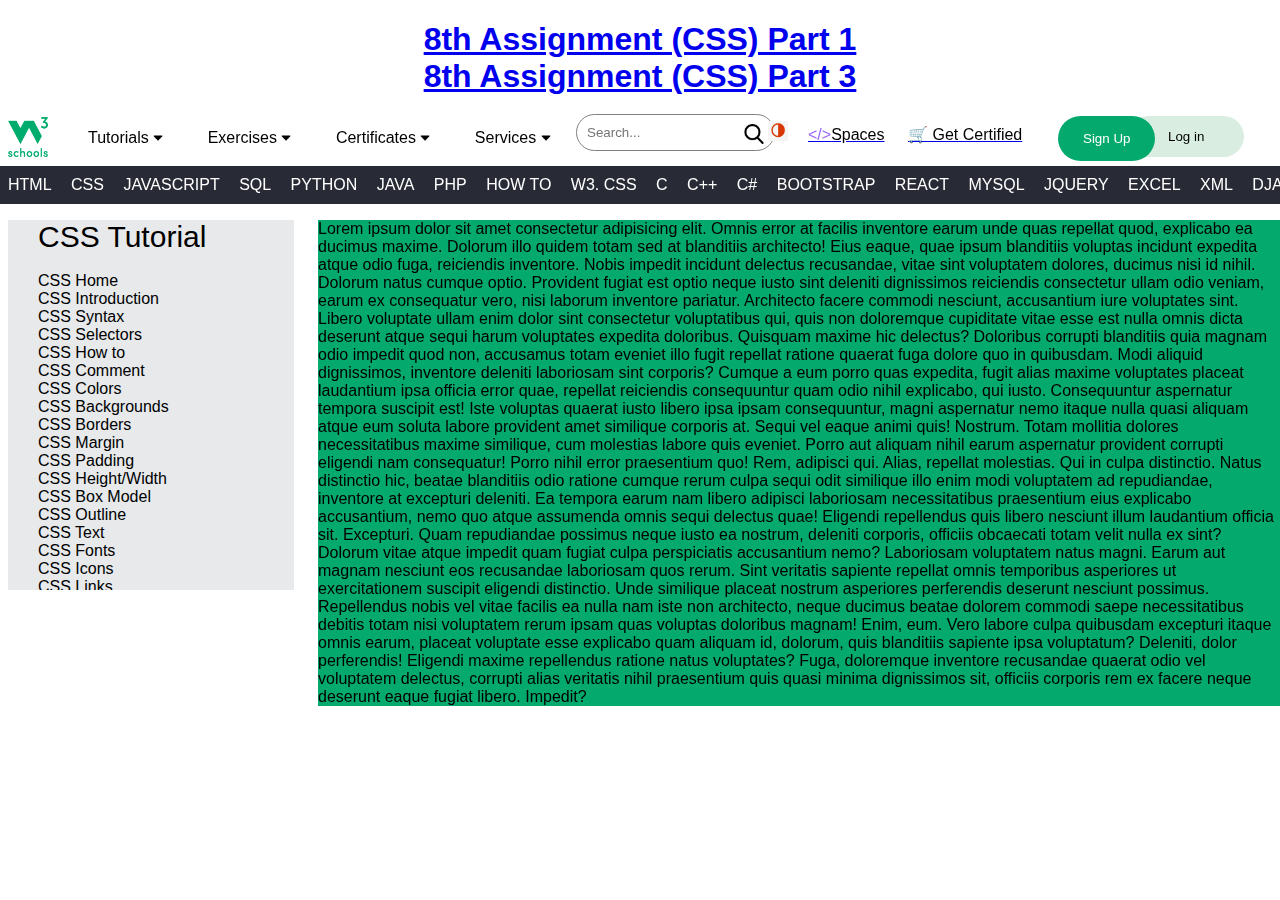
==== 8th Assignment Web & App (CSS) Part 2.html @ 7da71790 "first commit" ====
<!DOCTYPE html>
<html lang="en">
<head>
    <meta charset="UTF-8">
    <meta name="viewport" content="width=device-width, initial-scale=1.0">
    <title></title>
    <link rel="stylesheet" href="8th Assignment Web & App (CSS) Part 2.css">
    <link rel="shortcut icon" href="8th Assignment Web & App (CSS) Part 2 Image 1.png" type="image/x-icon">
    <script>
        function myFunction() {
   var element = document.body;
   element.classList.toggle("dark-mode");
}
        </script>
</head>
<body>
    <div class="External-link">
        <h1><center><a href="../8th Assignment Web & App (CSS) Part 1/index.html">8th Assignment (CSS) Part 1</a><br>
        <a href="../8th Assignment Web & App (CSS) Part 3/8th Assignment Web & App (CSS) Part 3.html">8th Assignment (CSS) Part 3</a>
        </center></h1>
    </div>
    <div class="Nav-1">

        <a href="#"><img src="8th Assignment Web & App (CSS) Part 2 Image 1.png" alt="" class="Navbar-Image"></a>
        <ul class="Navbar-list-Parent">
            <div class="Navbar-div"><a href="#" class="Navbar-link"><li class="Navbar-list">Tutorials <img src="8th Assignment Web & App (CSS) Part 2 Image 2.png" alt="" class="Down-arrow-icon"></li></div>
                <div class="Navbar-div"><a href="#" class="Navbar-link"><li class="Navbar-list">Exercises <img src="8th Assignment Web & App (CSS) Part 2 Image 2.png" alt="" class="Down-arrow-icon"></li></div>
                  <div class="Navbar-div">  <a href="#" class="Navbar-link"><li class="Navbar-list">Certificates <img src="8th Assignment Web & App (CSS) Part 2 Image 2.png" alt="" class="Down-arrow-icon"></li></div>
                      <div class="Navbar-div">  <a href="#" class="Navbar-link"><li class="Navbar-list">Services <img src="8th Assignment Web & App (CSS) Part 2 Image 2.png" alt="" class="Down-arrow-icon"></li></div>
                        </ul>
                        <div class="Search-span">
                             <input type="text" placeholder="Search..." class="Search">
                            <img src="8th Assignment Web & App (CSS) Part 2 Image 3.png" alt="" class="Search-icon">
                            </div>
                            <div class="Colors">

                                <img src="8th Assignment Web & App (CSS) Part 2 Image 4.png" alt="" class="Light-Dark" onclick="myFunction()">
                              <a href="#"><div class="space">

                                   <span class="Spaces">&lt;/&gt;</span><span>Spaces</span>
                                </div>
                            </a>
                            <a href="#">
                                <div class="space2">🛒<span> Get Certified</span></div>
                            </a>
                          <div class="Signup-container">  <button class="Sign-up">Sign Up</button></div>
                          <div class="Login-container">  <button class="Login">Log in</button></div>
                        </div>
                    <div class="Nav-2">
                        <ul class="Nav2list">
                            <li>HTML</li>
                            <li>CSS</li>
                            <li>JAVASCRIPT</li>
                            <li>SQL</li>
                            <li>PYTHON</li>
                            <li>JAVA</li>
                            <li>PHP</li>
                            <li>HOW TO</li>
                            <li>W3. CSS</li>
                            <li>C</li>
                            <li>C++</li>
                            <li>C#</li>
                            <li>BOOTSTRAP</li>
                            <li>REACT</li>
                            <li>MYSQL</li>
                            <li>JQUERY</li>
                            <li>EXCEL</li>
                            <li>XML</li>
                            <li>DJANGO</li>
                        </ul>
                        <div class="scroll"></div>
                    </div>
                    <aside>
                        <span class="CSS-heading ">CSS Tutorial</span>
                        <br>
                        <br>
                        <div class="CSS">CSS Home</div>
                        <div class="CSS">CSS Introduction</div>
                        <div class="CSS">CSS Syntax</div>
                        <div class="CSS">CSS Selectors</div>
                        <div class="CSS">CSS How to</div>
                        <div class="CSS">CSS Comment</div>
                        <div class="CSS">CSS Colors</div>
                        <div class="CSS">CSS Backgrounds</div>
                        <div class="CSS">CSS Borders</div>
                        <div class="CSS">CSS Margin</div>
                        <div class="CSS">CSS Padding</div>
                        <div class="CSS">CSS Height/Width</div>
                        <div class="CSS">CSS Box Model</div>
                        <div class="CSS">CSS Outline</div>
                        <div class="CSS">CSS Text</div>
                        <div class="CSS">CSS Fonts</div>
                        <div class="CSS">CSS Icons</div>
                        <div class="CSS">CSS Links</div>
                        <div class="CSS">CSS Lists</div>
                        <div class="CSS">CSS Tables</div>
                        <div class="CSS">CSS Display</div>
                        <div class="CSS">CSS Max-width</div>
                        <div class="CSS">CSS Position</div>
                        <div class="CSS">CSS Z-index</div>
                        <div class="CSS">CSS Overflow</div>
                        <div class="CSS">CSS Float</div>
                        <div class="CSS">CSS Inline-block</div>
                        <div class="CSS">CSS Align</div>
                        <div class="CSS">CSS Combinators</div>
                        <div class="CSS">CSS Pseudo-class</div>
                        <div class="CSS">CSS Opacity</div>
                        <div class="CSS">CSS Navigation Bar</div>
                        <div class="CSS">CSS Dropdowns</div>
                        <div class="CSS">CSS Image Gallery</div>
                        <div class="CSS">CSS Image Sprites</div>
                        <div class="CSS">CSS Attr Selectors</div>
                        <div class="CSS">CSS Forms</div>
                        <div class="CSS">CSS Counters</div>
                        <div class="CSS">CSS Website Layout</div>
                        <div class="CSS">CSS Units</div>
                        <div class="CSS">CSS Specifity</div>
                        <div class="CSS">CSS !Important</div>
                        <div class="CSS">CSS Math Functions</div>
                    </aside>
                    <section><p>Lorem ipsum dolor sit amet consectetur adipisicing elit. Omnis error at facilis inventore earum unde quas repellat quod, explicabo ea ducimus maxime. Dolorum illo quidem totam sed at blanditiis architecto!
                    Eius eaque, quae ipsum blanditiis voluptas incidunt expedita atque odio fuga, reiciendis inventore. Nobis impedit incidunt delectus recusandae, vitae sint voluptatem dolores, ducimus nisi id nihil. Dolorum natus cumque optio.
                    Provident fugiat est optio neque iusto sint deleniti dignissimos reiciendis consectetur ullam odio veniam, earum ex consequatur vero, nisi laborum inventore pariatur. Architecto facere commodi nesciunt, accusantium iure voluptates sint.
                    Libero voluptate ullam enim dolor sint consectetur voluptatibus qui, quis non doloremque cupiditate vitae esse est nulla omnis dicta deserunt atque sequi harum voluptates expedita doloribus. Quisquam maxime hic delectus?
                    Doloribus corrupti blanditiis quia magnam odio impedit quod non, accusamus totam eveniet illo fugit repellat ratione quaerat fuga dolore quo in quibusdam. Modi aliquid dignissimos, inventore deleniti laboriosam sint corporis?
                    Cumque a eum porro quas expedita, fugit alias maxime voluptates placeat laudantium ipsa officia error quae, repellat reiciendis consequuntur quam odio nihil explicabo, qui iusto. Consequuntur aspernatur tempora suscipit est!
                    Iste voluptas quaerat iusto libero ipsa ipsam consequuntur, magni aspernatur nemo itaque nulla quasi aliquam atque eum soluta labore provident amet similique corporis at. Sequi vel eaque animi quis! Nostrum.
                    Totam mollitia dolores necessitatibus maxime similique, cum molestias labore quis eveniet. Porro aut aliquam nihil earum aspernatur provident corrupti eligendi nam consequatur! Porro nihil error praesentium quo! Rem, adipisci qui.
                    Alias, repellat molestias. Qui in culpa distinctio. Natus distinctio hic, beatae blanditiis odio ratione cumque rerum culpa sequi odit similique illo enim modi voluptatem ad repudiandae, inventore at excepturi deleniti.
                    Ea tempora earum nam libero adipisci laboriosam necessitatibus praesentium eius explicabo accusantium, nemo quo atque assumenda omnis sequi delectus quae! Eligendi repellendus quis libero nesciunt illum laudantium officia sit. Excepturi.
                    Quam repudiandae possimus neque iusto ea nostrum, deleniti corporis, officiis obcaecati totam velit nulla ex sint? Dolorum vitae atque impedit quam fugiat culpa perspiciatis accusantium nemo? Laboriosam voluptatem natus magni.
                    Earum aut magnam nesciunt eos recusandae laboriosam quos rerum. Sint veritatis sapiente repellat omnis temporibus asperiores ut exercitationem suscipit eligendi distinctio. Unde similique placeat nostrum asperiores perferendis deserunt nesciunt possimus.
                    Repellendus nobis vel vitae facilis ea nulla nam iste non architecto, neque ducimus beatae dolorem commodi saepe necessitatibus debitis totam nisi voluptatem rerum ipsam quas voluptas doloribus magnam! Enim, eum.
                    Vero labore culpa quibusdam excepturi itaque omnis earum, placeat voluptate esse explicabo quam aliquam id, dolorum, quis blanditiis sapiente ipsa voluptatum? Deleniti, dolor perferendis! Eligendi maxime repellendus ratione natus voluptates?
                    Fuga, doloremque inventore recusandae quaerat odio vel voluptatem delectus, corrupti alias veritatis nihil praesentium quis quasi minima dignissimos sit, officiis corporis rem ex facere neque deserunt eaque fugiat libero. Impedit?</p></section>
</body>
</html>
---- 8th Assignment Web & App (CSS) Part 2.css ----
.External-link{
    color: white;
}
.Nav-1{
    position: fixed;
}
.Navbar-Image{
    width: 40px;
    height: 40px;
}
.Navbar-list{
list-style: none;
display: inline-block;
padding: 20px;
margin-top: -20px;
}
.Navbar-list:hover{
    background-color: #04AA6D;
    color: white;
}
.Down-arrow-icon{
    width: 10px;
    height: 10px;
    color: white;
}
.Down-arrow-icon:hover{
background-color: #04AA6D;
}
.Navbar-link{
    color: black;
    text-decoration: none;
}

.Navbar-list-Parent{
    margin-left: 20px;
    margin-top: -32px;
}
.Search{
    border-radius: 30px;
    margin-left: 568px;
    padding: 10px;
    border: 1px solid gray;
    margin-top: -1%;
}
.Search-icon{
    height: 20px;
    width: 20px;
    margin-left: -35px;
    margin-bottom: -7px;

}
.Search-span{
    margin-top: -60px;
}
body {
    background-color: white;
    color: black;
    font-family: Arial, Helvetica, sans-serif   ;
}
  
  .dark-mode {
    background-color: black;
    color: white;
  }
  .Navbar-div{
    display: inline-block;
  }
  .Navbar-div:hover{
background-color: #04AA6D;
border: none;
 }
 .Searchbox:focus{
     outline: 4px solid #04AA6D;
 }

  
  .dark-mode {
    background-color: red;
  }
  .Light-Dark{
width: 20px;
height: 20px;
margin-left: 760px;
}
.Colors{
margin-top: -30px;
}
.space{
    margin-left: 800px;
    margin-top: -19px;
    color: black;
}
.space2{
    margin-left: 900px;
    margin-top: -19px;
    color: black; 
}
.Spaces{
    color: #9763F6;
}
.Sign-up{
    background-color: #04AA6D;
    padding-top: 15px;
    padding-bottom: 15px;
    padding-left: 25px;
    padding-right: 25px;
    border-radius: 30px;
    color: white;
    cursor: pointer;
    border: none;
    margin-left: 1050px;
}
.Signup-container{
    margin-top: -28px;
}
.Login{
    background-color: #D9EEE1;
    z-index: -1;
    padding-top: 13px;
    padding-bottom: 13px;
    padding-left: 40px;
    padding-right: 40px;
    border-radius: 30px;
    color: black;
    position: absolute;
    cursor: pointer;
    border: none;
    margin-left: 1120px;
}
.Login:hover{
background-color: #04AA6D;
}
.Login-container{
    margin-top: -45px;
}
.Nav-2{
    margin-top: 50px;
    width: 1000%;
}
.Nav2list>li{
    list-style: none;
    display: inline-block;
    background-color: #282A35;
    color: white;
    margin-left: -5px;
    padding: 10px;
    cursor: pointer;
}
.Nav2list{
    margin-left: -45px;
}
.Nav2list>li:hover{
    background-color: black;
}
aside{
    padding-left: 30px;
    background-color: #E7E9EB;
    width: 20%;
    overflow-y: scroll;
    height: 370px;
    position: fixed;
}
.CSS-heading{
    font-size: 30px;
}
.CSS{
    margin-left: -50px;
padding-left: 50px;
cursor: pointer;
}
.CSS:hover{
    background-color: rgb(186, 184, 184);
}
section{
    background-color: #04AA6D;
    margin-left: 310px;
}
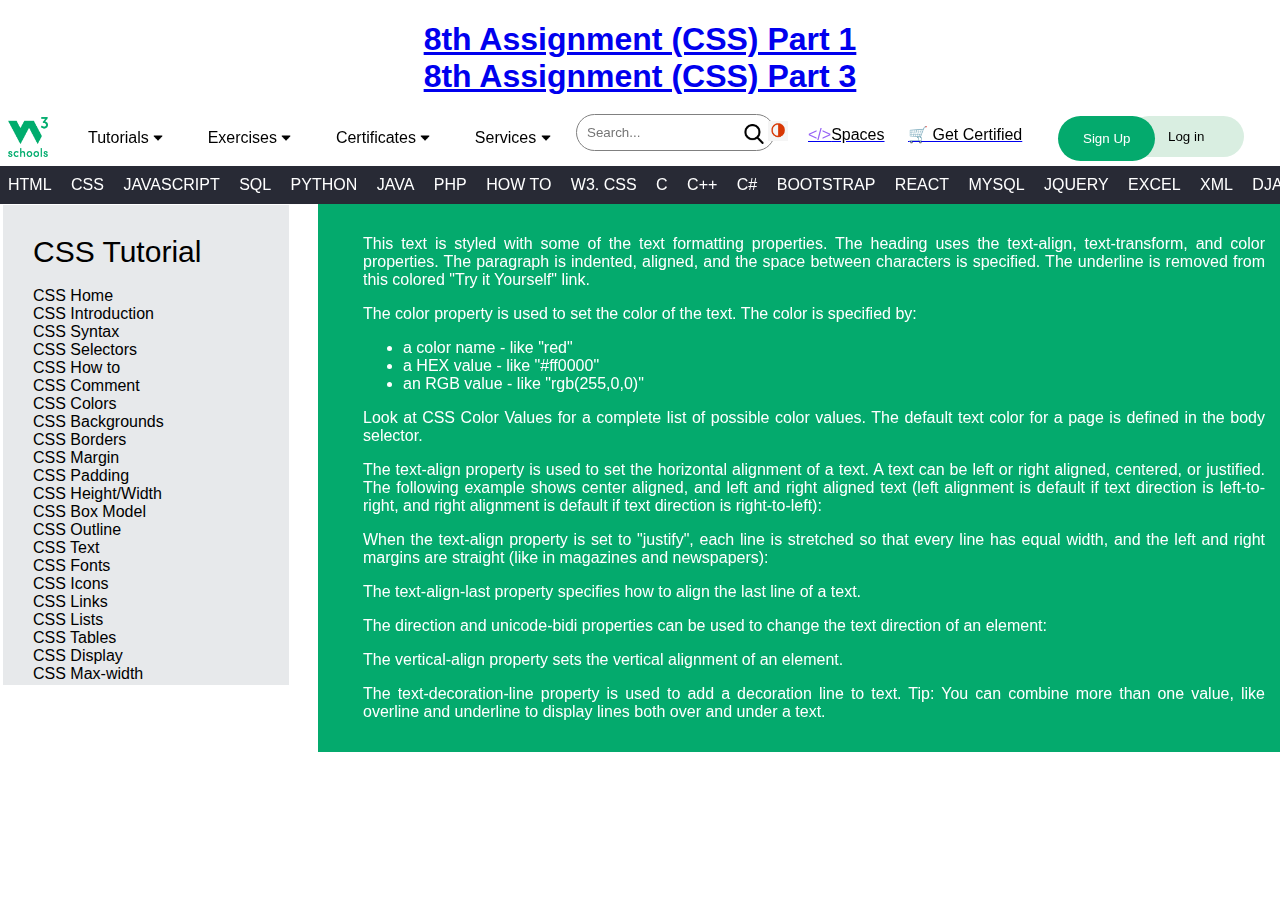
==== commit dc7ff981: "Task Done" ====
--- a/8th Assignment Web & App (CSS) Part 2.html
+++ b/8th Assignment Web & App (CSS) Part 2.html
@@ -15,8 +15,8 @@
 </head>
 <body>
     <div class="External-link">
-        <h1><center><a href="../8th Assignment Web & App (CSS) Part 1/index.html">8th Assignment (CSS) Part 1</a><br>
-        <a href="../8th Assignment Web & App (CSS) Part 3/8th Assignment Web & App (CSS) Part 3.html">8th Assignment (CSS) Part 3</a>
+        <h1><center><a href="index.html">8th Assignment (CSS) Part 1</a><br>
+        <a href="8th Assignment Web & App (CSS) Part 3.html">8th Assignment (CSS) Part 3</a>
         </center></h1>
     </div>
     <div class="Nav-1">
@@ -67,8 +67,28 @@
                             <li>EXCEL</li>
                             <li>XML</li>
                             <li>DJANGO</li>
+                            <li>NUMPY</li>
+                            <li>PANDAS</li>
+                            <li>NODEJS</li>
+                            <li>R</li>
+                            <li>TYPESCRIPT</li>
+                            <li>ANGULAR</li>
+                            <li>GIT</li>
+                            <li>POSTGRESQL</li>
+                            <li>MONGODB</li>
+                            <li>ASP</li>
+                            <li>AI</li>
+                            <li>GO</li>
+                            <li>KOTLIN</li>
+                            <li>SASS</li>
+                            <li>VUE</li>
+                            <li>DSA</li>
+                            <li>GEN AI</li>
+                            <li>SCIPY</li>
+                            <li>AWS</li>
+                            <li>CYBERSECURITY</li>
+                            <li>DATASCIENCE</li>
                         </ul>
-                        <div class="scroll"></div>
                     </div>
                     <aside>
                         <span class="CSS-heading ">CSS Tutorial</span>
@@ -118,20 +138,40 @@
                         <div class="CSS">CSS !Important</div>
                         <div class="CSS">CSS Math Functions</div>
                     </aside>
-                    <section><p>Lorem ipsum dolor sit amet consectetur adipisicing elit. Omnis error at facilis inventore earum unde quas repellat quod, explicabo ea ducimus maxime. Dolorum illo quidem totam sed at blanditiis architecto!
-                    Eius eaque, quae ipsum blanditiis voluptas incidunt expedita atque odio fuga, reiciendis inventore. Nobis impedit incidunt delectus recusandae, vitae sint voluptatem dolores, ducimus nisi id nihil. Dolorum natus cumque optio.
-                    Provident fugiat est optio neque iusto sint deleniti dignissimos reiciendis consectetur ullam odio veniam, earum ex consequatur vero, nisi laborum inventore pariatur. Architecto facere commodi nesciunt, accusantium iure voluptates sint.
-                    Libero voluptate ullam enim dolor sint consectetur voluptatibus qui, quis non doloremque cupiditate vitae esse est nulla omnis dicta deserunt atque sequi harum voluptates expedita doloribus. Quisquam maxime hic delectus?
-                    Doloribus corrupti blanditiis quia magnam odio impedit quod non, accusamus totam eveniet illo fugit repellat ratione quaerat fuga dolore quo in quibusdam. Modi aliquid dignissimos, inventore deleniti laboriosam sint corporis?
-                    Cumque a eum porro quas expedita, fugit alias maxime voluptates placeat laudantium ipsa officia error quae, repellat reiciendis consequuntur quam odio nihil explicabo, qui iusto. Consequuntur aspernatur tempora suscipit est!
-                    Iste voluptas quaerat iusto libero ipsa ipsam consequuntur, magni aspernatur nemo itaque nulla quasi aliquam atque eum soluta labore provident amet similique corporis at. Sequi vel eaque animi quis! Nostrum.
-                    Totam mollitia dolores necessitatibus maxime similique, cum molestias labore quis eveniet. Porro aut aliquam nihil earum aspernatur provident corrupti eligendi nam consequatur! Porro nihil error praesentium quo! Rem, adipisci qui.
-                    Alias, repellat molestias. Qui in culpa distinctio. Natus distinctio hic, beatae blanditiis odio ratione cumque rerum culpa sequi odit similique illo enim modi voluptatem ad repudiandae, inventore at excepturi deleniti.
-                    Ea tempora earum nam libero adipisci laboriosam necessitatibus praesentium eius explicabo accusantium, nemo quo atque assumenda omnis sequi delectus quae! Eligendi repellendus quis libero nesciunt illum laudantium officia sit. Excepturi.
-                    Quam repudiandae possimus neque iusto ea nostrum, deleniti corporis, officiis obcaecati totam velit nulla ex sint? Dolorum vitae atque impedit quam fugiat culpa perspiciatis accusantium nemo? Laboriosam voluptatem natus magni.
-                    Earum aut magnam nesciunt eos recusandae laboriosam quos rerum. Sint veritatis sapiente repellat omnis temporibus asperiores ut exercitationem suscipit eligendi distinctio. Unde similique placeat nostrum asperiores perferendis deserunt nesciunt possimus.
-                    Repellendus nobis vel vitae facilis ea nulla nam iste non architecto, neque ducimus beatae dolorem commodi saepe necessitatibus debitis totam nisi voluptatem rerum ipsam quas voluptas doloribus magnam! Enim, eum.
-                    Vero labore culpa quibusdam excepturi itaque omnis earum, placeat voluptate esse explicabo quam aliquam id, dolorum, quis blanditiis sapiente ipsa voluptatum? Deleniti, dolor perferendis! Eligendi maxime repellendus ratione natus voluptates?
-                    Fuga, doloremque inventore recusandae quaerat odio vel voluptatem delectus, corrupti alias veritatis nihil praesentium quis quasi minima dignissimos sit, officiis corporis rem ex facere neque deserunt eaque fugiat libero. Impedit?</p></section>
+                    <section><p>This text is styled with some of the text formatting properties. The heading uses the text-align, text-transform, and color properties. The paragraph is indented, aligned, and the space between characters is specified. The underline is removed from this colored "Try it Yourself" link.</p><p>The color property is used to set the color of the text. The color is specified by:
+<br><ul>
+
+    <li>
+        
+        a color name - like "red"
+    </li>
+    <li>
+
+        a HEX value - like "#ff0000"
+    </li>
+    <li>
+
+        an RGB value - like "rgb(255,0,0)"
+    </li>
+</ul>
+                        Look at CSS Color Values for a complete list of possible color values.
+                        
+                        The default text color for a page is defined in the body selector.</p><p>The text-align property is used to set the horizontal alignment of a text.
+
+                            A text can be left or right aligned, centered, or justified.
+                            
+                            The following example shows center aligned, and left and right aligned text (left alignment is default if text direction is left-to-right, and right alignment is default if text direction is right-to-left):</p><p>When the text-align property is set to "justify", each line is stretched so that every line has equal width, and the left and right margins are straight (like in magazines and newspapers):</p>
+                        <p>The text-align-last property specifies how to align the last line of a text.
+                        </p>
+                        <p>The direction and unicode-bidi properties can be used to change the text direction of an element:
+
+                        </p>
+                        <p>The vertical-align property sets the vertical alignment of an element.
+
+                        </p>
+                        <p>The text-decoration-line property is used to add a decoration line to text.
+
+                            Tip: You can combine more than one value, like overline and underline to display lines both over and under a text.</p>
+                        </section>
 </body>
 </html>--- a/8th Assignment Web & App (CSS) Part 2.css
+++ b/8th Assignment Web & App (CSS) Part 2.css
@@ -154,10 +154,13 @@
 }
 aside{
     padding-left: 30px;
+    padding-top: 30px;
     background-color: #E7E9EB;
     width: 20%;
+    margin-top: -15px;
     overflow-y: scroll;
-    height: 370px;
+    height: 450px;
+    margin-left: -5px;
     position: fixed;
 }
 .CSS-heading{
@@ -174,4 +177,9 @@
 section{
     background-color: #04AA6D;
     margin-left: 310px;
+    color: white;
+    padding: 15px;
+    padding-left: 45px;
+    margin-top: -16px;
+    text-align: justify;
 }